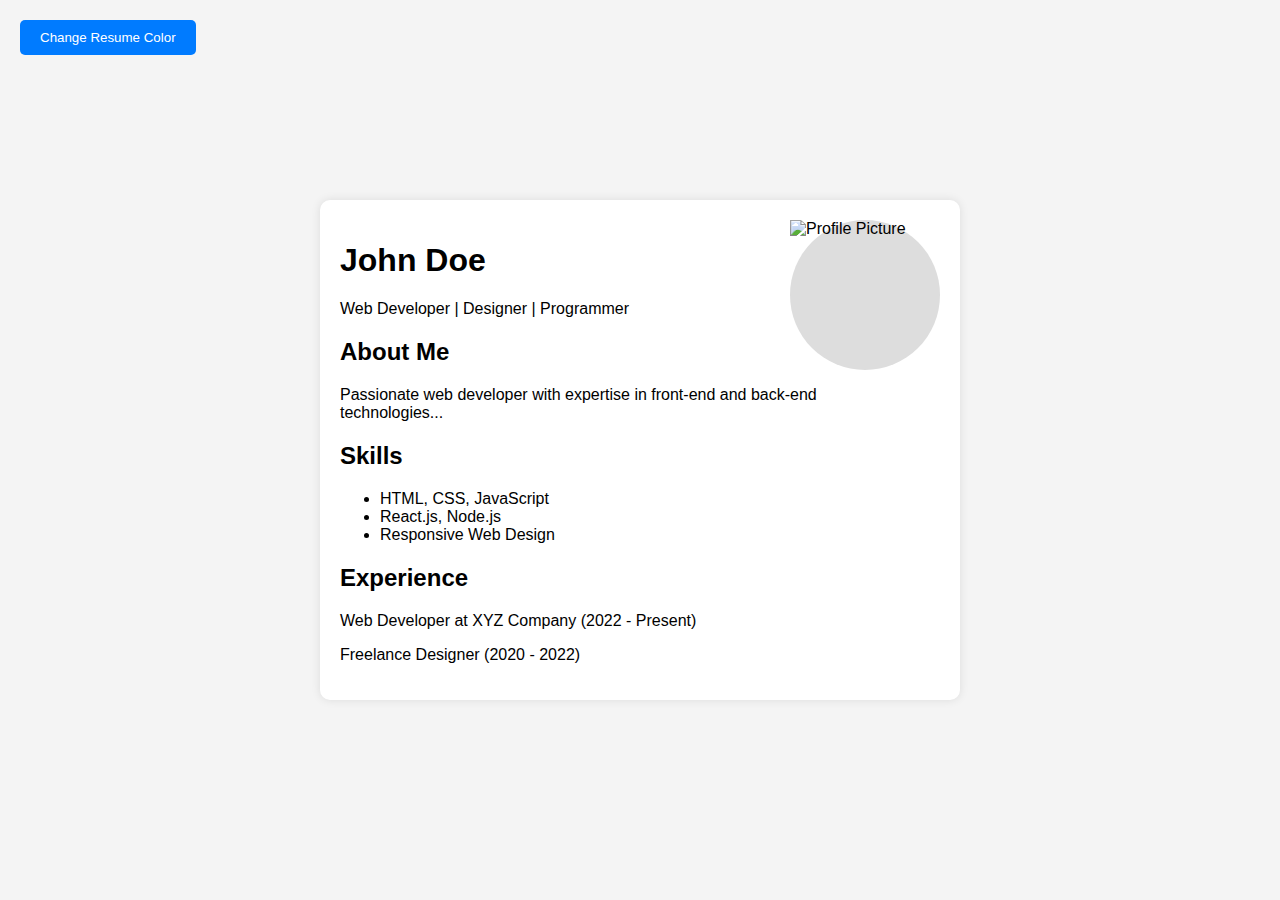
==== TS1/index.html @ 33c5bf94 "01/02/2025" ====
<!DOCTYPE html>
<html lang="en">
<head>
    <meta charset="UTF-8">
    <meta name="viewport" content="width=device-width, initial-scale=1.0">
    <title>Interactive Resume</title>
    <link rel="stylesheet" href="styles.css">
    <script defer src="script.js"></script>
    <style>
        body {
            font-family: Arial, sans-serif;
            background-color: #f4f4f4;
            margin: 0;
            padding: 0;
            display: flex;
            justify-content: center;
            align-items: center;
            height: 100vh;
            position: relative;
        }
        .resume-container {
            background-color: white;
            padding: 20px;
            border-radius: 10px;
            box-shadow: 0 0 10px rgba(0, 0, 0, 0.1);
            display: flex;
            align-items: flex-start;
            width: 600px;
            position: relative;
        }
        .resume-content {
            flex: 1;
            text-align: left;
            padding-right: 20px;
        }
        .profile-picture {
            width: 150px;
            height: 150px;
            border-radius: 50%;
            background-color: #ddd;
            background-size: cover;
            background-position: center;
            position: absolute;
            top: 20px;
            right: 20px;
        }
        #colorToggle {
            position: absolute;
            top: 20px;
            left: 20px;
            padding: 10px 20px;
            border: none;
            border-radius: 5px;
            background-color: #007BFF;
            color: white;
            cursor: pointer;
        }
        #colorToggle:hover {
            background-color: #0056b3;
        }

    </style>
</head>
<body>
    <button id="colorToggle">Change Resume Color</button>
    <div class="resume-container">
        <div class="resume-content">
            <header>
                <h1>John Doe</h1>
                <p>Web Developer | Designer | Programmer</p>
            </header>
            <section>
                <h2>About Me</h2>
                <p>Passionate web developer with expertise in front-end and back-end technologies...</p>
                
                <h2>Skills</h2>
                <ul>
                    <li>HTML, CSS, JavaScript</li>
                    <li>React.js, Node.js</li>
                    <li>Responsive Web Design</li>
                </ul>
                
                <h2>Experience</h2>
                <p>Web Developer at XYZ Company (2022 - Present)</p>
                <p>Freelance Designer (2020 - 2022)</p>
            </section>
        </div>
        <div class="profile-picture">
            <img src="1x1_pic.jpg" alt="Profile Picture">
        </div>        
    </div>
    <script>
        document.getElementById("colorToggle").addEventListener("click", function() {
            const colors = ["#ffcccb", "#d1c4e9", "#c8e6c9", "#fff9c4"];
            document.querySelector(".resume-container").style.backgroundColor = colors[Math.floor(Math.random() * colors.length)];
        });
    </script>
</body>
</html>
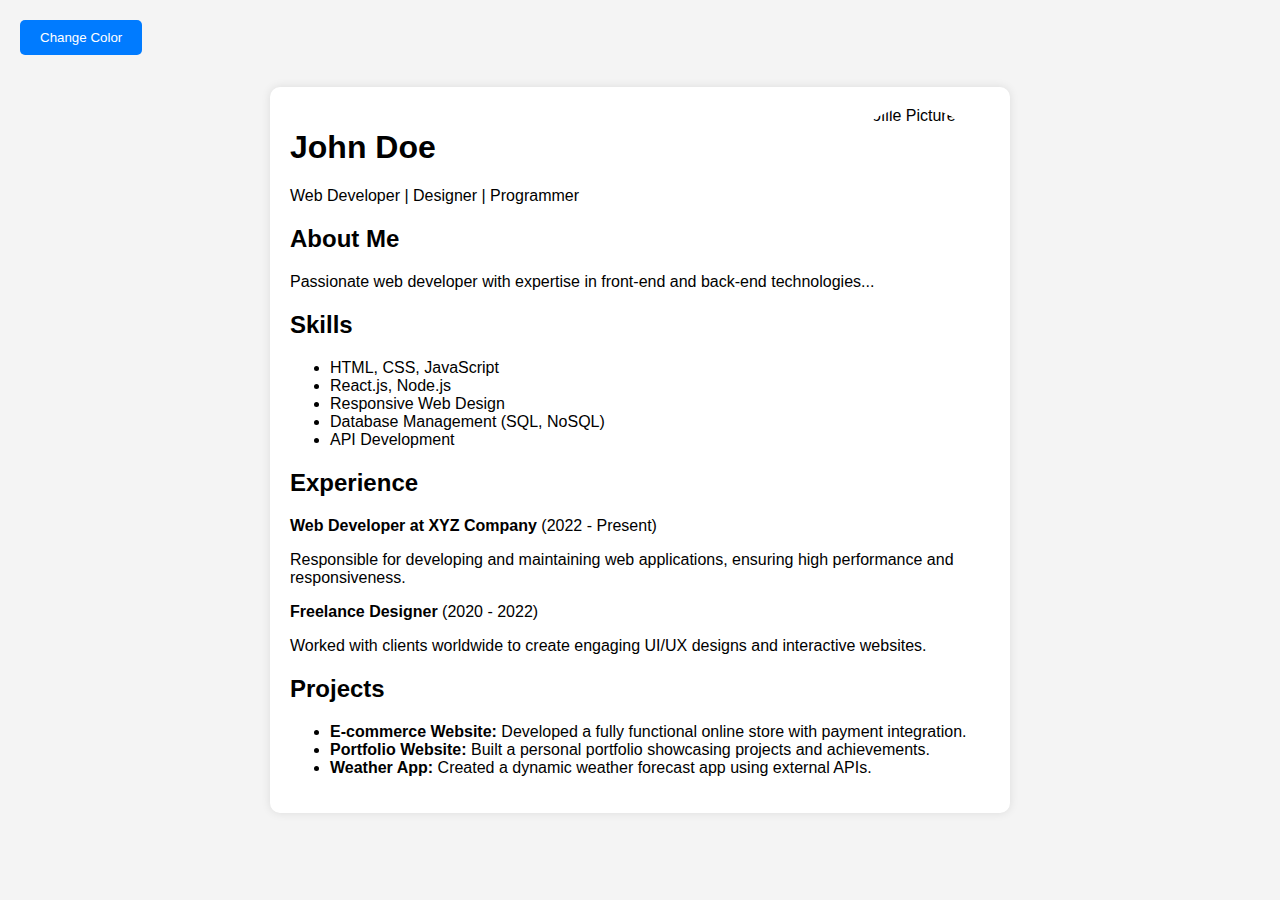
==== commit fa882284: "01/02/2025" ====
--- a/TS1/index.html
+++ b/TS1/index.html
@@ -23,23 +23,17 @@
             padding: 20px;
             border-radius: 10px;
             box-shadow: 0 0 10px rgba(0, 0, 0, 0.1);
-            display: flex;
-            align-items: flex-start;
-            width: 600px;
+            width: 700px;
             position: relative;
         }
         .resume-content {
-            flex: 1;
             text-align: left;
             padding-right: 20px;
         }
-        .profile-picture {
+        .profile-picture img {
             width: 150px;
             height: 150px;
             border-radius: 50%;
-            background-color: #ddd;
-            background-size: cover;
-            background-position: center;
             position: absolute;
             top: 20px;
             right: 20px;
@@ -58,11 +52,10 @@
         #colorToggle:hover {
             background-color: #0056b3;
         }
-
     </style>
 </head>
 <body>
-    <button id="colorToggle">Change Resume Color</button>
+    <button id="colorToggle">Change Color</button>
     <div class="resume-container">
         <div class="resume-content">
             <header>
@@ -78,11 +71,22 @@
                     <li>HTML, CSS, JavaScript</li>
                     <li>React.js, Node.js</li>
                     <li>Responsive Web Design</li>
+                    <li>Database Management (SQL, NoSQL)</li>
+                    <li>API Development</li>
                 </ul>
                 
                 <h2>Experience</h2>
-                <p>Web Developer at XYZ Company (2022 - Present)</p>
-                <p>Freelance Designer (2020 - 2022)</p>
+                <p><strong>Web Developer at XYZ Company</strong> (2022 - Present)</p>
+                <p>Responsible for developing and maintaining web applications, ensuring high performance and responsiveness.</p>
+                <p><strong>Freelance Designer</strong> (2020 - 2022)</p>
+                <p>Worked with clients worldwide to create engaging UI/UX designs and interactive websites.</p>
+                
+                <h2>Projects</h2>
+                <ul>
+                    <li><strong>E-commerce Website:</strong> Developed a fully functional online store with payment integration.</li>
+                    <li><strong>Portfolio Website:</strong> Built a personal portfolio showcasing projects and achievements.</li>
+                    <li><strong>Weather App:</strong> Created a dynamic weather forecast app using external APIs.</li>
+                </ul>
             </section>
         </div>
         <div class="profile-picture">
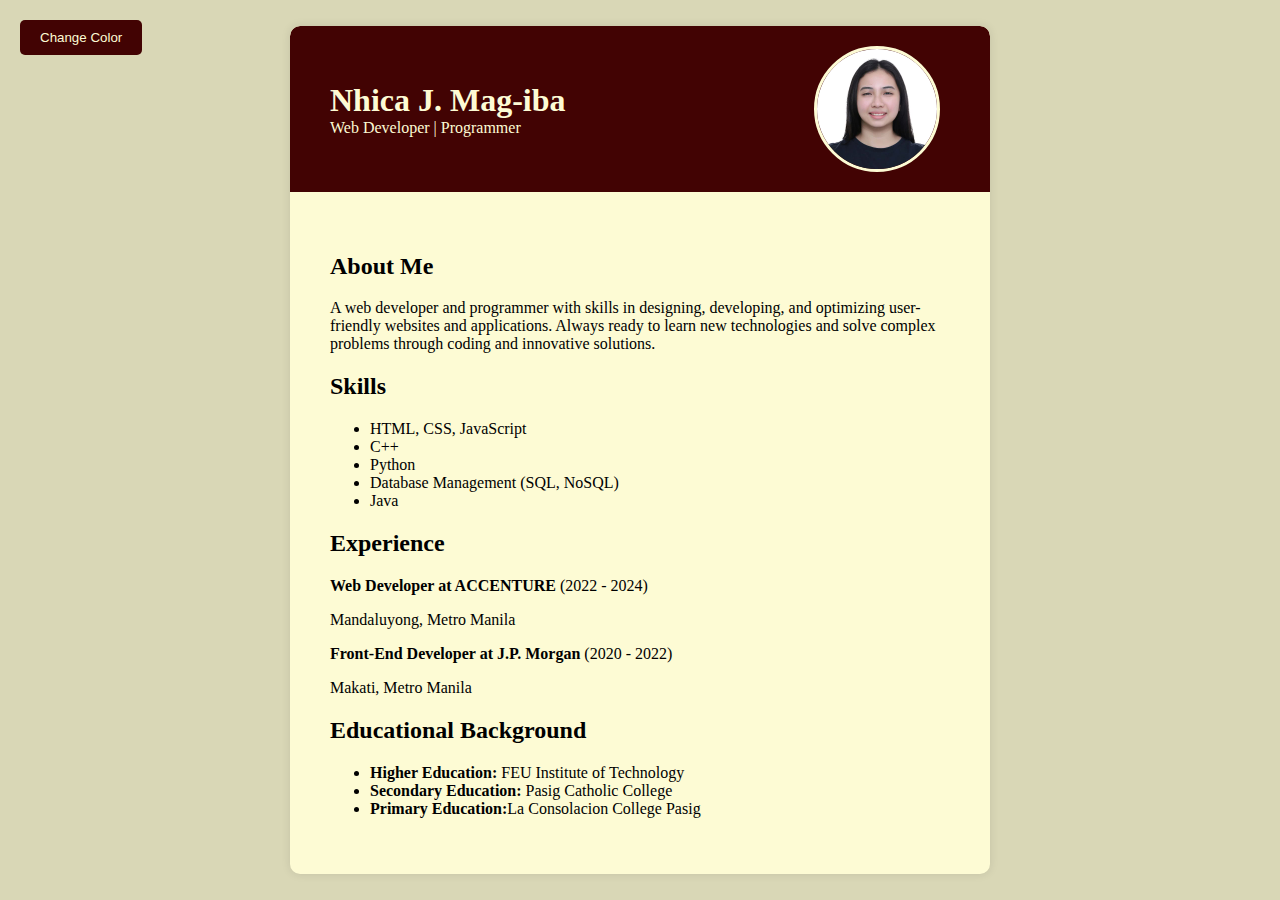
==== commit 05609dba: "02/02/2025 - TSA1" ====
--- a/TS1/index.html
+++ b/TS1/index.html
@@ -4,12 +4,10 @@
     <meta charset="UTF-8">
     <meta name="viewport" content="width=device-width, initial-scale=1.0">
     <title>Interactive Resume</title>
-    <link rel="stylesheet" href="styles.css">
-    <script defer src="script.js"></script>
     <style>
         body {
-            font-family: Arial, sans-serif;
-            background-color: #f4f4f4;
+            font-family: Cambria, Cochin, Georgia, Times, 'Times New Roman', serif;
+            background-color: #d9d7b6;
             margin: 0;
             padding: 0;
             display: flex;
@@ -19,24 +17,54 @@
             position: relative;
         }
         .resume-container {
-            background-color: white;
-            padding: 20px;
+            background-color: #fdfbd4;
             border-radius: 10px;
             box-shadow: 0 0 10px rgba(0, 0, 0, 0.1);
             width: 700px;
             position: relative;
+            overflow: hidden;
+        }
+        .header-container {
+            background-color: #420303; /* Pink header */
+            color: #fdfbd4;
+            padding: 20px;
+            display: flex;
+            align-items: center;
+            position: relative;
+            border-radius: 10px 10px 0 0;
+        }
+        .header-text {
+            flex: 1;
+        }
+        .header-text h1,
+        .header-text p {
+            margin: 0;
+            padding-left: 20px;
+        }
+        .profile-picture {
+            position: relative;
+            width: 120px;
+            height: 120px;
+            border-radius: 50%;
+            overflow: hidden;
+            border: 3px solid #fdfbd4;
+            margin-right: 30px;
+        }
+        .profile-picture img {
+            width: 100%;
+            height: 100%;
+            object-fit: cover;
         }
         .resume-content {
+            padding: 30px;
             text-align: left;
-            padding-right: 20px;
+            margin-top: 0.50px;
         }
-        .profile-picture img {
-            width: 150px;
-            height: 150px;
-            border-radius: 50%;
-            position: absolute;
-            top: 20px;
-            right: 20px;
+        .color-section {
+            background-color: transparent;
+            color: black;
+            padding: 10px;
+            border-radius: 5px;
         }
         #colorToggle {
             position: absolute;
@@ -45,59 +73,93 @@
             padding: 10px 20px;
             border: none;
             border-radius: 5px;
-            background-color: #007BFF;
-            color: white;
+            background-color: #420303; /* Dark Red */
+            color: #fdfbd4; /* Cream Font */
             cursor: pointer;
+            transition: background-color 0.3s ease; /* Smooth transition */
         }
+        
         #colorToggle:hover {
-            background-color: #0056b3;
+            background-color: #2d0202; /* Darker Red on Hover */
         }
+        
     </style>
 </head>
 <body>
     <button id="colorToggle">Change Color</button>
     <div class="resume-container">
+        <div class="header-container">
+            <div class="header-text">
+                <h1>Nhica J. Mag-iba</h1>
+                <p>Web Developer | Programmer</p>
+            </div>
+            <div class="profile-picture">
+                <img src="./assets/1x1_pic.jpg" alt="Profile Picture">
+            </div>
+        </div>
         <div class="resume-content">
-            <header>
-                <h1>John Doe</h1>
-                <p>Web Developer | Designer | Programmer</p>
-            </header>
-            <section>
+            <section class="color-section">
                 <h2>About Me</h2>
-                <p>Passionate web developer with expertise in front-end and back-end technologies...</p>
+                <p>A web developer and programmer with skills in designing, developing,
+                    and optimizing user-friendly websites and applications. Always ready to learn new technologies and 
+                    solve complex problems through coding and innovative solutions.</p>
                 
                 <h2>Skills</h2>
                 <ul>
                     <li>HTML, CSS, JavaScript</li>
-                    <li>React.js, Node.js</li>
-                    <li>Responsive Web Design</li>
+                    <li>C++</li>
+                    <li>Python</li>
                     <li>Database Management (SQL, NoSQL)</li>
-                    <li>API Development</li>
+                    <li>Java</li>
                 </ul>
                 
                 <h2>Experience</h2>
-                <p><strong>Web Developer at XYZ Company</strong> (2022 - Present)</p>
-                <p>Responsible for developing and maintaining web applications, ensuring high performance and responsiveness.</p>
-                <p><strong>Freelance Designer</strong> (2020 - 2022)</p>
-                <p>Worked with clients worldwide to create engaging UI/UX designs and interactive websites.</p>
+                <p><strong>Web Developer at ACCENTURE</strong> (2022 - 2024)</p>
+                <p>Mandaluyong, Metro Manila</p>
+                <p><strong>Front-End Developer at J.P. Morgan</strong> (2020 - 2022)</p>
+                <p>Makati, Metro Manila</p>
                 
-                <h2>Projects</h2>
+                <h2>Educational Background</h2>
                 <ul>
-                    <li><strong>E-commerce Website:</strong> Developed a fully functional online store with payment integration.</li>
-                    <li><strong>Portfolio Website:</strong> Built a personal portfolio showcasing projects and achievements.</li>
-                    <li><strong>Weather App:</strong> Created a dynamic weather forecast app using external APIs.</li>
+                    <li><strong>Higher Education: </strong>FEU Institute of Technology</li>
+                    <li><strong>Secondary Education:</strong> Pasig Catholic College</li>
+                    <li><strong>Primary Education:</strong>La Consolacion College Pasig</li>
                 </ul>
             </section>
-        </div>
-        <div class="profile-picture">
-            <img src="1x1_pic.jpg" alt="Profile Picture">
         </div>        
     </div>
     <script>
         document.getElementById("colorToggle").addEventListener("click", function() {
-            const colors = ["#ffcccb", "#d1c4e9", "#c8e6c9", "#fff9c4"];
-            document.querySelector(".resume-container").style.backgroundColor = colors[Math.floor(Math.random() * colors.length)];
-        });
-    </script>
+            const header = document.querySelector(".header-container");
+            const colorSection = document.querySelector(".color-section");
+            const resumeContainer = document.querySelector(".resume-container");
+            const profilePicture = document.querySelector(".profile-picture"); // Select the profile picture
+        
+            // Get current background color in RGB format
+            const currentHeaderColor = getComputedStyle(header).backgroundColor;
+        
+            // Convert hex to RGB for comparison
+            const creamRGB = "rgb(253, 251, 212)"; // Equivalent to #fdfbd4
+            const darkRedRGB = "rgb(66, 3, 3)"; // Equivalent to #420303
+        
+            if (currentHeaderColor === creamRGB) {
+                // Switch back to original colors
+                header.style.backgroundColor = "#420303";
+                header.style.color = "#fdfbd4";
+                colorSection.style.backgroundColor = "transparent";
+                colorSection.style.color = "black";
+                resumeContainer.style.backgroundColor = "#fdfbd4";
+                profilePicture.style.border = "3px solid #fdfbd4"; // Change border back to cream
+            } else {
+                // Change to new colors
+                header.style.backgroundColor = "#fdfbd4";
+                header.style.color = "black";
+                colorSection.style.backgroundColor = "#420303";
+                colorSection.style.color = "#fdfbd4";
+                resumeContainer.style.backgroundColor = "#420303";
+                profilePicture.style.border = "3px solid #420303"; // Change border to dark red
+            }
+        });           
+    </script>    
 </body>
 </html>
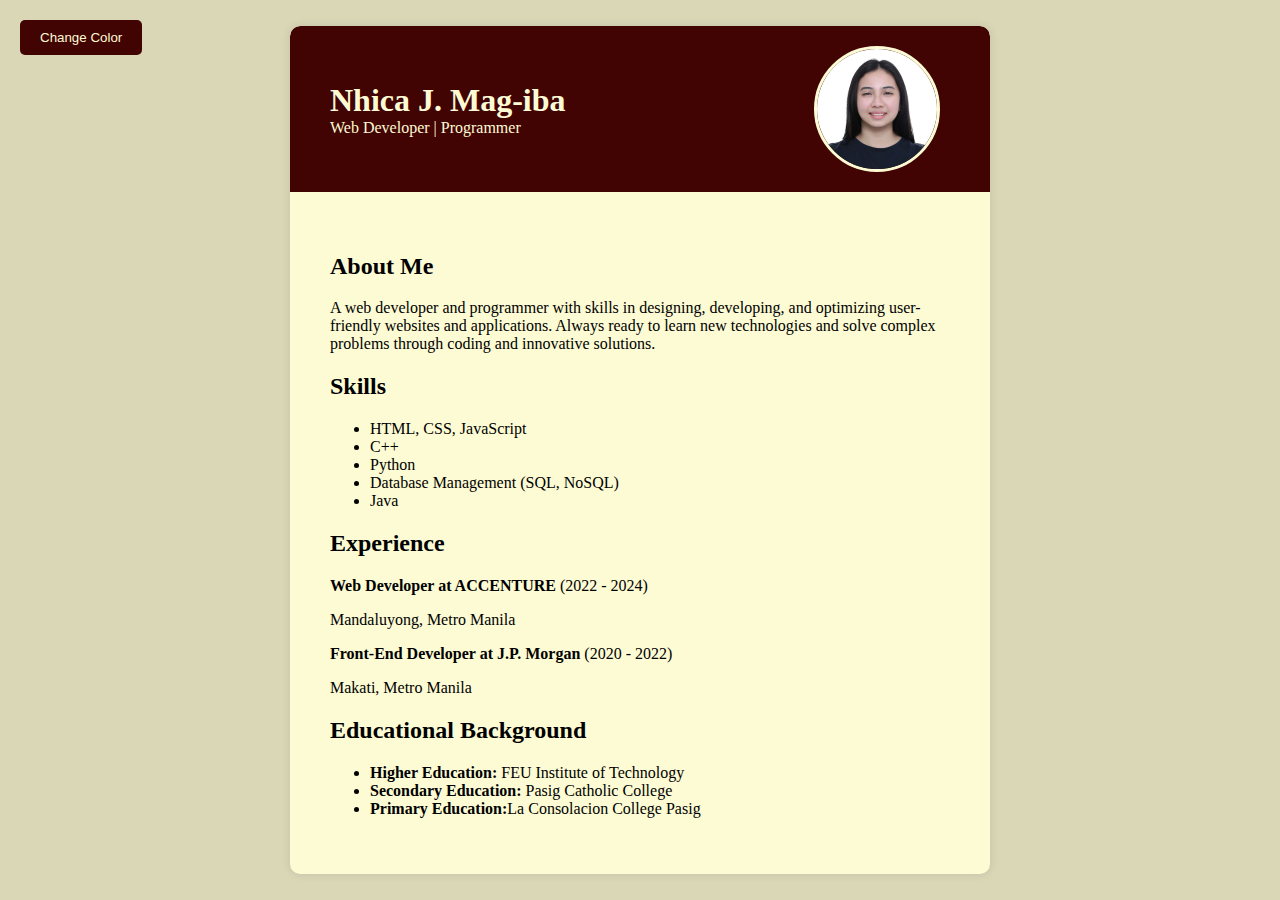
==== commit 13c57037: "02/02/2025 - TSA1" ====
--- a/TS1/index.html
+++ b/TS1/index.html
@@ -5,6 +5,11 @@
     <meta name="viewport" content="width=device-width, initial-scale=1.0">
     <title>Interactive Resume</title>
     <style>
+        html, body {
+            height: 100%;
+            width: 100%;
+        }
+        
         body {
             font-family: Cambria, Cochin, Georgia, Times, 'Times New Roman', serif;
             background-color: #d9d7b6;
@@ -13,19 +18,22 @@
             display: flex;
             justify-content: center;
             align-items: center;
-            height: 100vh;
-            position: relative;
+            min-height: 100vh; /* Ensures full viewport height */
+            overflow-x: hidden; /* Prevents horizontal scrolling */
         }
+        
         .resume-container {
             background-color: #fdfbd4;
             border-radius: 10px;
             box-shadow: 0 0 10px rgba(0, 0, 0, 0.1);
-            width: 700px;
+            width: 90%; /* Makes it responsive */
+            max-width: 700px;
             position: relative;
             overflow: hidden;
         }
+        
         .header-container {
-            background-color: #420303; /* Pink header */
+            background-color: #420303;
             color: #fdfbd4;
             padding: 20px;
             display: flex;
@@ -33,14 +41,17 @@
             position: relative;
             border-radius: 10px 10px 0 0;
         }
+        
         .header-text {
             flex: 1;
         }
+        
         .header-text h1,
         .header-text p {
             margin: 0;
             padding-left: 20px;
         }
+        
         .profile-picture {
             position: relative;
             width: 120px;
@@ -50,39 +61,42 @@
             border: 3px solid #fdfbd4;
             margin-right: 30px;
         }
+        
         .profile-picture img {
             width: 100%;
             height: 100%;
             object-fit: cover;
         }
+        
         .resume-content {
             padding: 30px;
             text-align: left;
-            margin-top: 0.50px;
+            margin-top: 0.5px;
         }
+        
         .color-section {
             background-color: transparent;
             color: black;
             padding: 10px;
             border-radius: 5px;
         }
+        
         #colorToggle {
-            position: absolute;
+            position: fixed; /* Keeps button in view */
             top: 20px;
             left: 20px;
             padding: 10px 20px;
             border: none;
             border-radius: 5px;
-            background-color: #420303; /* Dark Red */
-            color: #fdfbd4; /* Cream Font */
+            background-color: #420303;
+            color: #fdfbd4;
             cursor: pointer;
-            transition: background-color 0.3s ease; /* Smooth transition */
+            transition: background-color 0.3s ease;
         }
         
         #colorToggle:hover {
-            background-color: #2d0202; /* Darker Red on Hover */
-        }
-        
+            background-color: #2d0202;
+        }        
     </style>
 </head>
 <body>
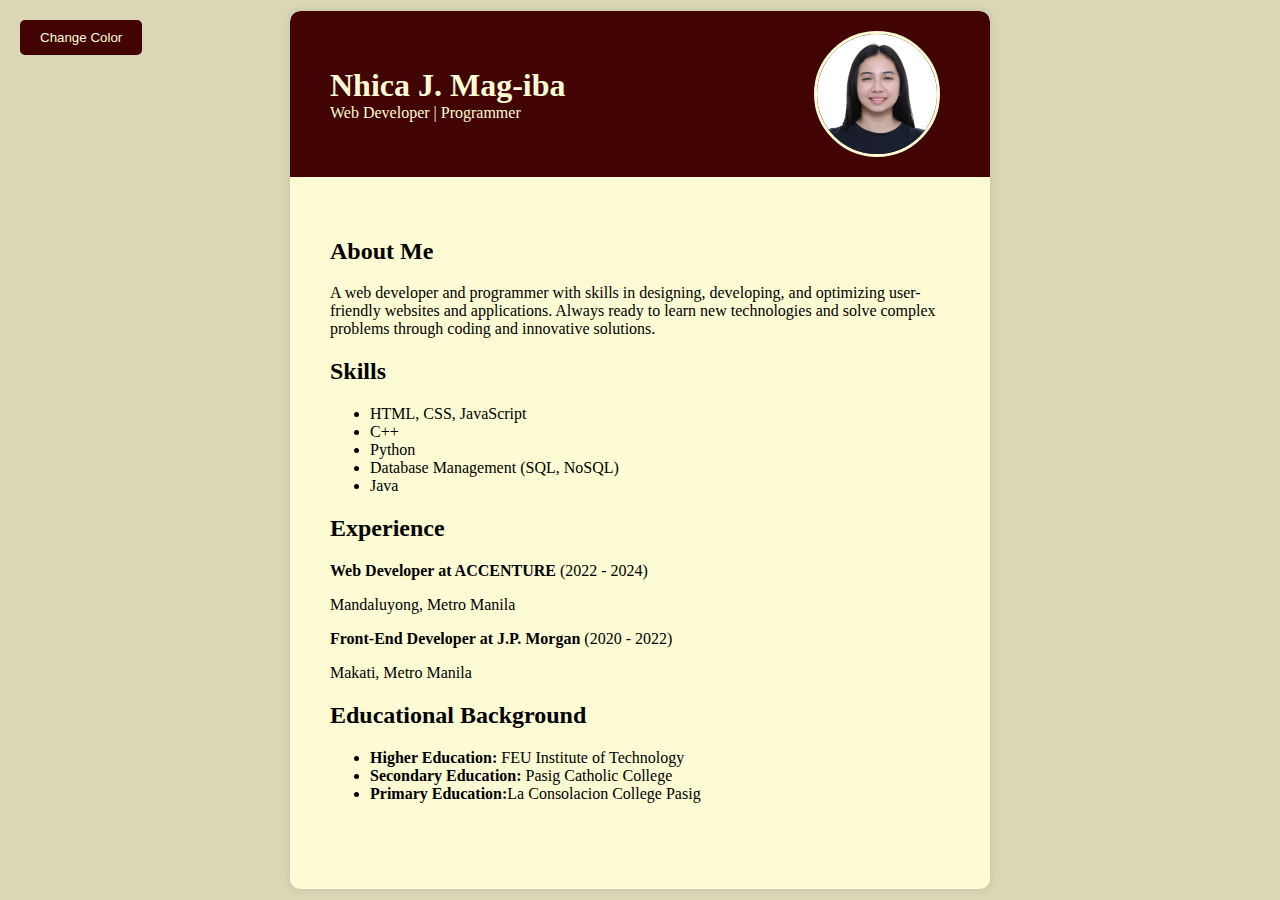
==== commit 64a15416: "02/02/2025 - TSA1" ====
--- a/TS1/index.html
+++ b/TS1/index.html
@@ -1,179 +1,203 @@
 <!DOCTYPE html>
 <html lang="en">
-<head>
-    <meta charset="UTF-8">
-    <meta name="viewport" content="width=device-width, initial-scale=1.0">
+  <head>
+    <meta charset="UTF-8" />
+    <meta name="viewport" content="width=device-width, initial-scale=1.0" />
     <title>Interactive Resume</title>
     <style>
-        html, body {
-            height: 100%;
-            width: 100%;
-        }
-        
-        body {
-            font-family: Cambria, Cochin, Georgia, Times, 'Times New Roman', serif;
-            background-color: #d9d7b6;
-            margin: 0;
-            padding: 0;
-            display: flex;
-            justify-content: center;
-            align-items: center;
-            min-height: 100vh; /* Ensures full viewport height */
-            overflow-x: hidden; /* Prevents horizontal scrolling */
-        }
-        
-        .resume-container {
-            background-color: #fdfbd4;
-            border-radius: 10px;
-            box-shadow: 0 0 10px rgba(0, 0, 0, 0.1);
-            width: 90%; /* Makes it responsive */
-            max-width: 700px;
-            position: relative;
-            overflow: hidden;
-        }
-        
-        .header-container {
-            background-color: #420303;
-            color: #fdfbd4;
-            padding: 20px;
-            display: flex;
-            align-items: center;
-            position: relative;
-            border-radius: 10px 10px 0 0;
-        }
-        
-        .header-text {
-            flex: 1;
-        }
-        
-        .header-text h1,
-        .header-text p {
-            margin: 0;
-            padding-left: 20px;
-        }
-        
-        .profile-picture {
-            position: relative;
-            width: 120px;
-            height: 120px;
-            border-radius: 50%;
-            overflow: hidden;
-            border: 3px solid #fdfbd4;
-            margin-right: 30px;
-        }
-        
-        .profile-picture img {
-            width: 100%;
-            height: 100%;
-            object-fit: cover;
-        }
-        
-        .resume-content {
-            padding: 30px;
-            text-align: left;
-            margin-top: 0.5px;
-        }
-        
-        .color-section {
-            background-color: transparent;
-            color: black;
-            padding: 10px;
-            border-radius: 5px;
-        }
-        
-        #colorToggle {
-            position: fixed; /* Keeps button in view */
-            top: 20px;
-            left: 20px;
-            padding: 10px 20px;
-            border: none;
-            border-radius: 5px;
-            background-color: #420303;
-            color: #fdfbd4;
-            cursor: pointer;
-            transition: background-color 0.3s ease;
-        }
-        
-        #colorToggle:hover {
-            background-color: #2d0202;
-        }        
+      body {
+          font-family: Cambria, Cochin, Georgia, Times, 'Times New Roman', serif;
+          background-color: #d9d7b6;
+          margin: 0;
+          padding: 0;
+          display: flex;
+          justify-content: center;
+          align-items: center;
+          min-height: 100vh;
+          flex-direction: column;
+      }
+
+      .resume-container {
+          background-color: #fdfbd4;
+          border-radius: 10px;
+          box-shadow: 0 0 10px rgba(0, 0, 0, 0.1);
+          width: 700px;
+          position: relative;
+          overflow: hidden;
+          padding-bottom: 30px;
+      }
+
+      @media (max-height: 600px) {
+          body {
+              justify-content: flex-start;
+              padding-top: 20px;
+              padding-bottom: 50px; /
+          }
+      }
+      .header-container {
+          background-color: #420303;
+          color: #fdfbd4;
+          padding: 20px;
+          display: flex;
+          align-items: center;
+          position: relative;
+          border-radius: 10px 10px 0 0;
+      }
+      .header-text {
+          flex: 1;
+      }
+      .header-text h1,
+      .header-text p {
+          margin: 0;
+          padding-left: 20px;
+      }
+      .profile-picture {
+          position: relative;
+          width: 120px;
+          height: 120px;
+          border-radius: 50%;
+          overflow: hidden;
+          border: 3px solid #fdfbd4;
+          margin-right: 30px;
+      }
+      .profile-picture img {
+          width: 100%;
+          height: 100%;
+          object-fit: cover;
+      }
+      .resume-content {
+          padding: 30px;
+          text-align: left;
+          margin-top: 0.50px;
+      }
+      .color-section {
+          background-color: transparent;
+          color: black;
+          padding: 10px;
+          border-radius: 5px;
+      }
+      #colorToggle {
+          position: fixed;
+          top: 20px;
+          left: 20px;
+          padding: 10px 20px;
+          border: none;
+          border-radius: 5px;
+          background-color: #420303;
+          color: #fdfbd4;
+          cursor: pointer;
+          transition: background-color 0.3s ease;
+          z-index: 1000; /
+      }
+
+      @media (max-width: 768px) {
+          #colorToggle {
+              top: 10px;
+              left: 10px;
+              padding: 8px 16px;
+              font-size: 14px;
+          }
+      }
+
+      @media (max-width: 480px) {
+          #colorToggle {
+              top: 5px;
+              left: 5px;
+              padding: 6px 12px;
+              font-size: 12px;
+          }
+      }
+
+
+      #colorToggle:hover {
+          background-color: #2d0202;
+      }
     </style>
-</head>
-<body>
+  </head>
+  <body>
     <button id="colorToggle">Change Color</button>
     <div class="resume-container">
-        <div class="header-container">
-            <div class="header-text">
-                <h1>Nhica J. Mag-iba</h1>
-                <p>Web Developer | Programmer</p>
-            </div>
-            <div class="profile-picture">
-                <img src="./assets/1x1_pic.jpg" alt="Profile Picture">
-            </div>
+      <div class="header-container">
+        <div class="header-text">
+          <h1>Nhica J. Mag-iba</h1>
+          <p>Web Developer | Programmer</p>
         </div>
-        <div class="resume-content">
-            <section class="color-section">
-                <h2>About Me</h2>
-                <p>A web developer and programmer with skills in designing, developing,
-                    and optimizing user-friendly websites and applications. Always ready to learn new technologies and 
-                    solve complex problems through coding and innovative solutions.</p>
-                
-                <h2>Skills</h2>
-                <ul>
-                    <li>HTML, CSS, JavaScript</li>
-                    <li>C++</li>
-                    <li>Python</li>
-                    <li>Database Management (SQL, NoSQL)</li>
-                    <li>Java</li>
-                </ul>
-                
-                <h2>Experience</h2>
-                <p><strong>Web Developer at ACCENTURE</strong> (2022 - 2024)</p>
-                <p>Mandaluyong, Metro Manila</p>
-                <p><strong>Front-End Developer at J.P. Morgan</strong> (2020 - 2022)</p>
-                <p>Makati, Metro Manila</p>
-                
-                <h2>Educational Background</h2>
-                <ul>
-                    <li><strong>Higher Education: </strong>FEU Institute of Technology</li>
-                    <li><strong>Secondary Education:</strong> Pasig Catholic College</li>
-                    <li><strong>Primary Education:</strong>La Consolacion College Pasig</li>
-                </ul>
-            </section>
-        </div>        
+        <div class="profile-picture">
+          <img src="./assets/1x1_pic.jpg" alt="Profile Picture" />
+        </div>
+      </div>
+      <div class="resume-content">
+        <section class="color-section">
+          <h2>About Me</h2>
+          <p>
+            A web developer and programmer with skills in designing, developing,
+            and optimizing user-friendly websites and applications. Always ready
+            to learn new technologies and solve complex problems through coding
+            and innovative solutions.
+          </p>
+
+          <h2>Skills</h2>
+          <ul>
+            <li>HTML, CSS, JavaScript</li>
+            <li>C++</li>
+            <li>Python</li>
+            <li>Database Management (SQL, NoSQL)</li>
+            <li>Java</li>
+          </ul>
+
+          <h2>Experience</h2>
+          <p><strong>Web Developer at ACCENTURE</strong> (2022 - 2024)</p>
+          <p>Mandaluyong, Metro Manila</p>
+          <p>
+            <strong>Front-End Developer at J.P. Morgan</strong> (2020 - 2022)
+          </p>
+          <p>Makati, Metro Manila</p>
+
+          <h2>Educational Background</h2>
+          <ul>
+            <li>
+              <strong>Higher Education: </strong>FEU Institute of Technology
+            </li>
+            <li>
+              <strong>Secondary Education:</strong> Pasig Catholic College
+            </li>
+            <li>
+              <strong>Primary Education:</strong>La Consolacion College Pasig
+            </li>
+          </ul>
+        </section>
+      </div>
     </div>
     <script>
-        document.getElementById("colorToggle").addEventListener("click", function() {
-            const header = document.querySelector(".header-container");
-            const colorSection = document.querySelector(".color-section");
-            const resumeContainer = document.querySelector(".resume-container");
-            const profilePicture = document.querySelector(".profile-picture"); // Select the profile picture
-        
-            // Get current background color in RGB format
-            const currentHeaderColor = getComputedStyle(header).backgroundColor;
-        
-            // Convert hex to RGB for comparison
-            const creamRGB = "rgb(253, 251, 212)"; // Equivalent to #fdfbd4
-            const darkRedRGB = "rgb(66, 3, 3)"; // Equivalent to #420303
-        
-            if (currentHeaderColor === creamRGB) {
-                // Switch back to original colors
-                header.style.backgroundColor = "#420303";
-                header.style.color = "#fdfbd4";
-                colorSection.style.backgroundColor = "transparent";
-                colorSection.style.color = "black";
-                resumeContainer.style.backgroundColor = "#fdfbd4";
-                profilePicture.style.border = "3px solid #fdfbd4"; // Change border back to cream
-            } else {
-                // Change to new colors
-                header.style.backgroundColor = "#fdfbd4";
-                header.style.color = "black";
-                colorSection.style.backgroundColor = "#420303";
-                colorSection.style.color = "#fdfbd4";
-                resumeContainer.style.backgroundColor = "#420303";
-                profilePicture.style.border = "3px solid #420303"; // Change border to dark red
-            }
-        });           
-    </script>    
-</body>
+      document
+        .getElementById("colorToggle")
+        .addEventListener("click", function () {
+          header = document.querySelector(".header-container");
+          colorSection = document.querySelector(".color-section");
+          resumeContainer = document.querySelector(".resume-container");
+          profilePicture = document.querySelector(".profile-picture");
+
+          currentHeaderColor = getComputedStyle(header).backgroundColor;
+
+          creamRGB = "rgb(253, 251, 212)";
+          darkRedRGB = "rgb(66, 3, 3)";
+
+          if (currentHeaderColor === creamRGB) {
+            header.style.backgroundColor = "#420303";
+            header.style.color = "#fdfbd4";
+            colorSection.style.backgroundColor = "transparent";
+            colorSection.style.color = "black";
+            resumeContainer.style.backgroundColor = "#fdfbd4";
+            profilePicture.style.border = "3px solid #fdfbd4";
+          } else {
+            header.style.backgroundColor = "#fdfbd4";
+            header.style.color = "black";
+            colorSection.style.backgroundColor = "#420303";
+            colorSection.style.color = "#fdfbd4";
+            resumeContainer.style.backgroundColor = "#420303";
+            profilePicture.style.border = "3px solid #420303";
+          }
+        });
+    </script>
+  </body>
 </html>
